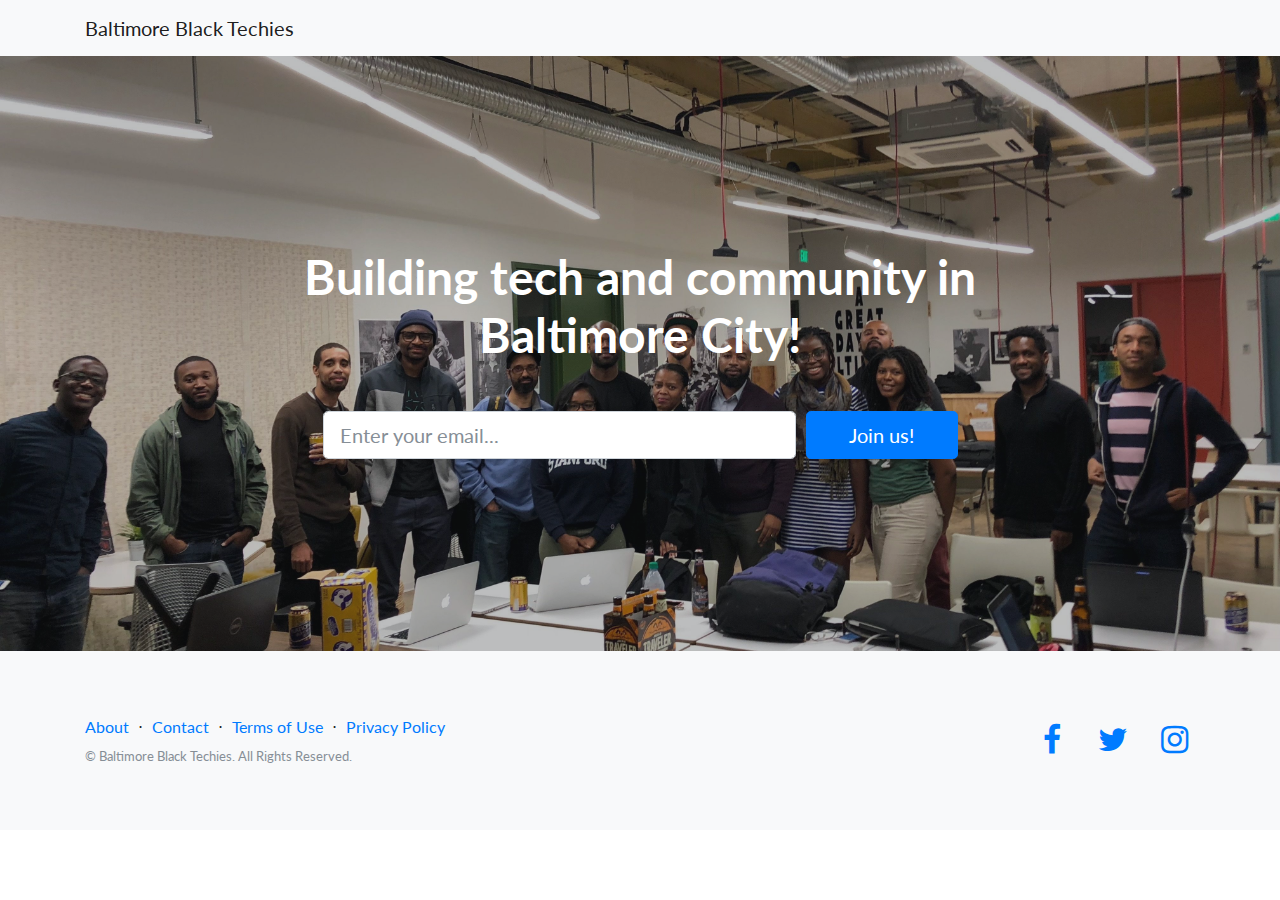
==== index.html @ 18c5f83c "Initial conversion of Start Bootstrap landing page." ====
<!DOCTYPE html>
<html lang="en">

  <head>

    <meta charset="utf-8">
    <meta name="viewport" content="width=device-width, initial-scale=1, shrink-to-fit=no">
    <meta name="description" content="">
    <meta name="author" content="">

    <title>Baltimore Black Techies</title>

    <!-- Bootstrap core CSS -->
    <link href="css/bootstrap.min.css" rel="stylesheet">

    <!-- Custom fonts for this template -->
    <link href="css/font-awesome.min.css" rel="stylesheet" type="text/css">
    <link href="css/simple-line-icons.css" rel="stylesheet" type="text/css">
    <link href="https://fonts.googleapis.com/css?family=Lato:300,400,700,300italic,400italic,700italic" rel="stylesheet" type="text/css">

    <!-- Custom styles for this template -->
    <link href="css/landing-page.min.css" rel="stylesheet">

    <!-- Custom styles for Baltimore Black Techies landing page. -->
    <link href="css/custom.css" rel="stylesheet">

  </head>

  <body>

    <!-- Navigation -->
    <nav class="navbar navbar-light bg-light static-top">
      <div class="container">
        <a class="navbar-brand" href="#">Baltimore Black Techies</a>
        <!-- <a class="btn btn-primary" href="#">Sign In</a> -->
      </div>
    </nav>

    <!-- Masthead -->
    <header class="masthead text-white text-center">
      <div class="overlay"></div>
      <div class="container">
        <div class="row">
          <div class="col-xl-9 mx-auto">
            <h1 class="mb-5">Building tech and community in Baltimore City!</h1>
          </div>
          <div class="col-md-10 col-lg-8 col-xl-7 mx-auto">
            <form>
              <div class="form-row">
                <div class="col-12 col-md-9 mb-2 mb-md-0">
                  <input type="email" class="form-control form-control-lg" placeholder="Enter your email...">
                </div>
                <div class="col-12 col-md-3">
                  <button type="submit" class="btn btn-block btn-lg btn-primary">Join us!</button>
                </div>
              </div>
            </form>
          </div>
        </div>
      </div>
    </header>

    <!-- Icons Grid -->
    <!-- <section class="features-icons bg-light text-center">
      <div class="container">
        <div class="row">
          <div class="col-lg-4">
            <div class="features-icons-item mx-auto mb-5 mb-lg-0 mb-lg-3">
              <div class="features-icons-icon d-flex">
                <i class="icon-screen-desktop m-auto text-primary"></i>
              </div>
              <h3>Fully Responsive</h3>
              <p class="lead mb-0">This theme will look great on any device, no matter the size!</p>
            </div>
          </div>
          <div class="col-lg-4">
            <div class="features-icons-item mx-auto mb-5 mb-lg-0 mb-lg-3">
              <div class="features-icons-icon d-flex">
                <i class="icon-layers m-auto text-primary"></i>
              </div>
              <h3>Bootstrap 4 Ready</h3>
              <p class="lead mb-0">Featuring the latest build of the new Bootstrap 4 framework!</p>
            </div>
          </div>
          <div class="col-lg-4">
            <div class="features-icons-item mx-auto mb-0 mb-lg-3">
              <div class="features-icons-icon d-flex">
                <i class="icon-check m-auto text-primary"></i>
              </div>
              <h3>Easy to Use</h3>
              <p class="lead mb-0">Ready to use with your own content, or customize the source files!</p>
            </div>
          </div>
        </div>
      </div>
    </section> -->

    <!-- Image Showcases -->
    <!-- <section class="showcase">
      <div class="container-fluid p-0">
        <div class="row no-gutters">

          <div class="col-lg-6 order-lg-2 text-white showcase-img" style="background-image: url('img/bg-showcase-1.jpg');"></div>
          <div class="col-lg-6 order-lg-1 my-auto showcase-text">
            <h2>Fully Responsive Design</h2>
            <p class="lead mb-0">When you use a theme created by Start Bootstrap, you know that the theme will look great on any device, whether it's a phone, tablet, or desktop the page will behave responsively!</p>
          </div>
        </div>
        <div class="row no-gutters">
          <div class="col-lg-6 text-white showcase-img" style="background-image: url('img/bg-showcase-2.jpg');"></div>
          <div class="col-lg-6 my-auto showcase-text">
            <h2>Updated For Bootstrap 4</h2>
            <p class="lead mb-0">Newly improved, and full of great utility classes, Bootstrap 4 is leading the way in mobile responsive web development! All of the themes on Start Bootstrap are now using Bootstrap 4!</p>
          </div>
        </div>
        <div class="row no-gutters">
          <div class="col-lg-6 order-lg-2 text-white showcase-img" style="background-image: url('img/bg-showcase-3.jpg');"></div>
          <div class="col-lg-6 order-lg-1 my-auto showcase-text">
            <h2>Easy to Use &amp; Customize</h2>
            <p class="lead mb-0">Landing Page is just HTML and CSS with a splash of SCSS for users who demand some deeper customization options. Out of the box, just add your content and images, and your new landing page will be ready to go!</p>
          </div>
        </div>
      </div>
    </section> -->

    <!-- Testimonials -->
    <!-- <section class="testimonials text-center bg-light">
      <div class="container">
        <h2 class="mb-5">What people are saying...</h2>
        <div class="row">
          <div class="col-lg-4">
            <div class="testimonial-item mx-auto mb-5 mb-lg-0">
              <img class="img-fluid rounded-circle mb-3" src="img/testimonials-1.jpg" alt="">
              <h5>Margaret E.</h5>
              <p class="font-weight-light mb-0">"This is fantastic! Thanks so much guys!"</p>
            </div>
          </div>
          <div class="col-lg-4">
            <div class="testimonial-item mx-auto mb-5 mb-lg-0">
              <img class="img-fluid rounded-circle mb-3" src="img/testimonials-2.jpg" alt="">
              <h5>Fred S.</h5>
              <p class="font-weight-light mb-0">"Bootstrap is amazing. I've been using it to create lots of super nice landing pages."</p>
            </div>
          </div>
          <div class="col-lg-4">
            <div class="testimonial-item mx-auto mb-5 mb-lg-0">
              <img class="img-fluid rounded-circle mb-3" src="img/testimonials-3.jpg" alt="">
              <h5>Sarah	W.</h5>
              <p class="font-weight-light mb-0">"Thanks so much for making these free resources available to us!"</p>
            </div>
          </div>
        </div>
      </div>
    </section> -->

    <!-- Call to Action -->
    <!-- <section class="call-to-action text-white text-center">
      <div class="overlay"></div>
      <div class="container">
        <div class="row">
          <div class="col-xl-9 mx-auto">
            <h2 class="mb-4">Ready to get started? Sign up now!</h2>
          </div>
          <div class="col-md-10 col-lg-8 col-xl-7 mx-auto">
            <form>
              <div class="form-row">
                <div class="col-12 col-md-9 mb-2 mb-md-0">
                  <input type="email" class="form-control form-control-lg" placeholder="Enter your email...">
                </div>
                <div class="col-12 col-md-3">
                  <button type="submit" class="btn btn-block btn-lg btn-primary">Sign up!</button>
                </div>
              </div>
            </form>
          </div>
        </div>
      </div>
    </section> -->

    <!-- Footer -->
    <footer class="footer bg-light">
      <div class="container">
        <div class="row">
          <div class="col-lg-6 h-100 text-center text-lg-left my-auto">
            <ul class="list-inline mb-2">
              <li class="list-inline-item">
                <a href="#">About</a>
              </li>
              <li class="list-inline-item">&sdot;</li>
              <li class="list-inline-item">
                <a href="#">Contact</a>
              </li>
              <li class="list-inline-item">&sdot;</li>
              <li class="list-inline-item">
                <a href="#">Terms of Use</a>
              </li>
              <li class="list-inline-item">&sdot;</li>
              <li class="list-inline-item">
                <a href="#">Privacy Policy</a>
              </li>
            </ul>
            <p class="text-muted small mb-4 mb-lg-0">&copy; Baltimore Black Techies. All Rights Reserved.</p>
          </div>
          <div class="col-lg-6 h-100 text-center text-lg-right my-auto">
            <ul class="list-inline mb-0">
              <li class="list-inline-item mr-3">
                <a href="#">
                  <i class="fa fa-facebook fa-2x fa-fw"></i>
                </a>
              </li>
              <li class="list-inline-item mr-3">
                <a href="#">
                  <i class="fa fa-twitter fa-2x fa-fw"></i>
                </a>
              </li>
              <li class="list-inline-item">
                <a href="#">
                  <i class="fa fa-instagram fa-2x fa-fw"></i>
                </a>
              </li>
            </ul>
          </div>
        </div>
      </div>
    </footer>

    <!-- Bootstrap core JavaScript -->
    <script src="vendor/jquery/jquery.min.js"></script>
    <script src="vendor/bootstrap/js/bootstrap.bundle.min.js"></script>

  </body>

</html>
---- css/landing-page.min.css ----
/*!
 * Start Bootstrap - Landing Page v4.0.0-beta.2 (https://startbootstrap.com/template-overviews/landing-page)
 * Copyright 2013-2017 Start Bootstrap
 * Licensed under MIT (https://github.com/BlackrockDigital/startbootstrap-landing-page/blob/master/LICENSE)
 */body{font-family:Lato,'Helvetica Neue',Helvetica,Arial,sans-serif}h1,h2,h3,h4,h5,h6{font-family:Lato,'Helvetica Neue',Helvetica,Arial,sans-serif;font-weight:700}header.masthead{position:relative;background-color:#343a40;background:url(../img/bg-masthead.jpg) no-repeat center center;-webkit-background-size:cover;-moz-background-size:cover;-o-background-size:cover;background-size:cover;padding-top:8rem;padding-bottom:8rem}header.masthead .overlay{position:absolute;background-color:#212529;height:100%;width:100%;top:0;left:0;opacity:.3}header.masthead h1{font-size:2rem}@media (min-width:768px){header.masthead{padding-top:12rem;padding-bottom:12rem}header.masthead h1{font-size:3rem}}.showcase .showcase-text{padding:3rem}.showcase .showcase-img{min-height:30rem;background-size:cover}@media (min-width:768px){.showcase .showcase-text{padding:7rem}}.features-icons{padding-top:7rem;padding-bottom:7rem}.features-icons .features-icons-item{max-width:20rem}.features-icons .features-icons-item .features-icons-icon{height:7rem}.features-icons .features-icons-item .features-icons-icon i{font-size:4.5rem}.features-icons .features-icons-item:hover .features-icons-icon i{font-size:5rem}.testimonials{padding-top:7rem;padding-bottom:7rem}.testimonials .testimonial-item{max-width:18rem}.testimonials .testimonial-item img{max-width:12rem;box-shadow:0 5px 5px 0 #adb5bd}.call-to-action{position:relative;background-color:#343a40;background:url(../img/bg-masthead.jpg) no-repeat center center;-webkit-background-size:cover;-moz-background-size:cover;-o-background-size:cover;background-size:cover;padding-top:7rem;padding-bottom:7rem}.call-to-action .overlay{position:absolute;background-color:#212529;height:100%;width:100%;top:0;left:0;opacity:.3}footer.footer{padding-top:4rem;padding-bottom:4rem}
---- css/custom.css ----
header.masthead {
  background: url(../img/bbt.jpg) no-repeat center center;
  -webkit-background-size: cover;
  -moz-background-size: cover;
  -o-background-size: cover;
  background-size: cover;
}
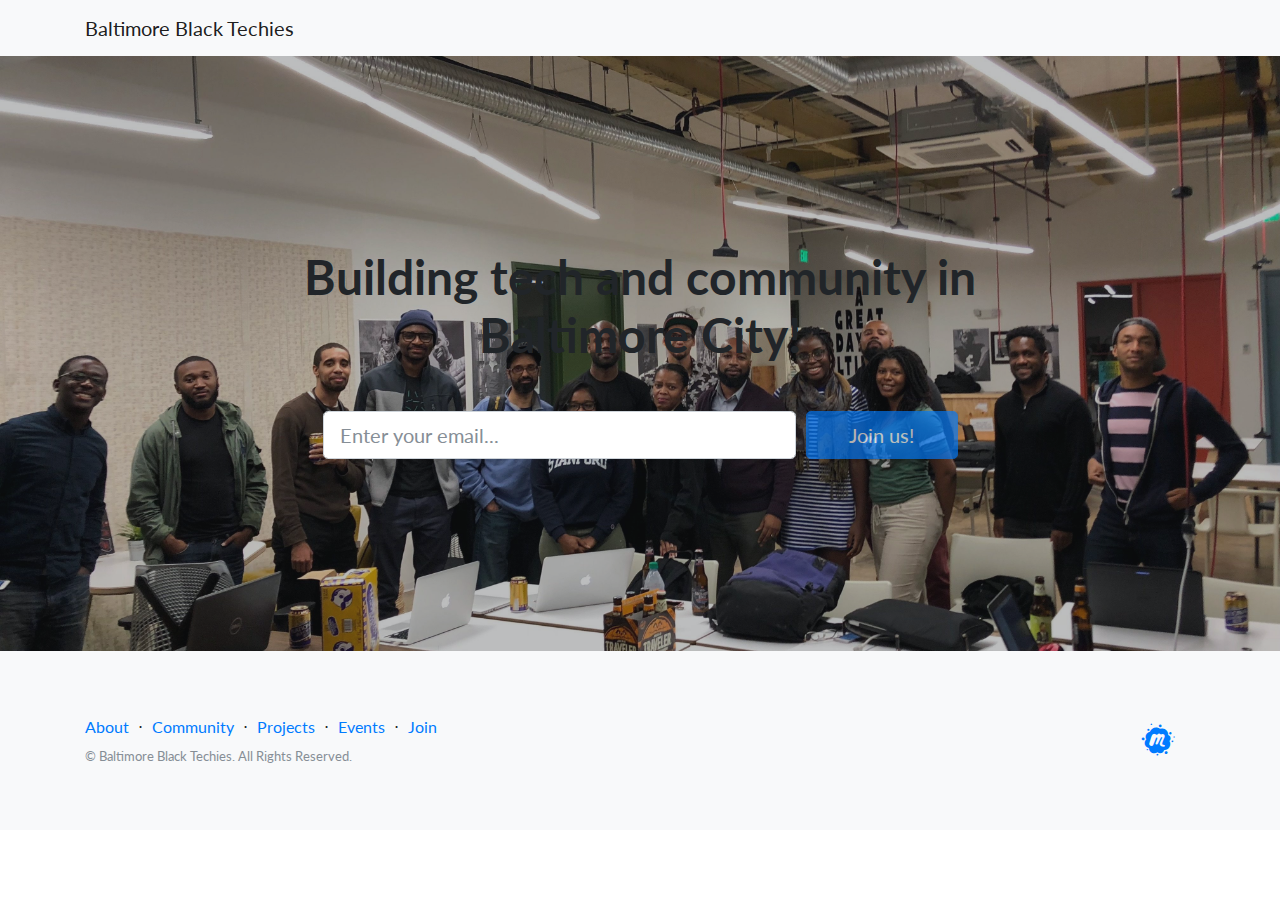
==== commit a454662a: "changed text to red" ====
--- a/index.html
+++ b/index.html
@@ -5,16 +5,37 @@
 
     <meta charset="utf-8">
     <meta name="viewport" content="width=device-width, initial-scale=1, shrink-to-fit=no">
-    <meta name="description" content="">
-    <meta name="author" content="">
+    <meta name="description" content="Bmore Black Techies is a Baltimore based community run technical meetup.">
+    <meta name="author" content="Baltimore Black Techies Meetup!">
 
     <title>Baltimore Black Techies</title>
+
+
+    <!-- Favicons -->
+    <link rel="apple-touch-icon" sizes="57x57" href="img/favicon/apple-icon-57x57.png">
+    <link rel="apple-touch-icon" sizes="60x60" href="img/favicon/apple-icon-60x60.png">
+    <link rel="apple-touch-icon" sizes="72x72" href="img/favicon/apple-icon-72x72.png">
+    <link rel="apple-touch-icon" sizes="76x76" href="img/favicon/apple-icon-76x76.png">
+    <link rel="apple-touch-icon" sizes="114x114" href="img/favicon/apple-icon-114x114.png">
+    <link rel="apple-touch-icon" sizes="120x120" href="img/favicon/apple-icon-120x120.png">
+    <link rel="apple-touch-icon" sizes="144x144" href="img/favicon/apple-icon-144x144.png">
+    <link rel="apple-touch-icon" sizes="152x152" href="img/favicon/apple-icon-152x152.png">
+    <link rel="apple-touch-icon" sizes="180x180" href="img/favicon/apple-icon-180x180.png">
+    <link rel="icon" type="image/png" sizes="192x192"  href="img/favicon/android-icon-192x192.png">
+    <link rel="icon" type="image/png" sizes="32x32" href="img/favicon/favicon-32x32.png">
+    <link rel="icon" type="image/png" sizes="96x96" href="img/favicon/favicon-96x96.png">
+    <link rel="icon" type="image/png" sizes="16x16" href="img/favicon/favicon-16x16.png">
+    <link rel="manifest" href="img/favicon/manifest.json">
+    <meta name="msapplication-TileColor" content="#ffffff">
+    <meta name="msapplication-TileImage" content="img/favicon/ms-icon-144x144.png">
+    <meta name="theme-color" content="#ffffff">
+
 
     <!-- Bootstrap core CSS -->
     <link href="css/bootstrap.min.css" rel="stylesheet">
 
     <!-- Custom fonts for this template -->
-    <link href="css/font-awesome.min.css" rel="stylesheet" type="text/css">
+    <link href="https://maxcdn.bootstrapcdn.com/font-awesome/4.7.0/css/font-awesome.min.css" rel="stylesheet" integrity="sha384-wvfXpqpZZVQGK6TAh5PVlGOfQNHSoD2xbE+QkPxCAFlNEevoEH3Sl0sibVcOQVnN" crossorigin="anonymous">
     <link href="css/simple-line-icons.css" rel="stylesheet" type="text/css">
     <link href="https://fonts.googleapis.com/css?family=Lato:300,400,700,300italic,400italic,700italic" rel="stylesheet" type="text/css">
 
@@ -37,7 +58,7 @@
     </nav>
 
     <!-- Masthead -->
-    <header class="masthead text-white text-center">
+    <header class="masthead text-red text-center">
       <div class="overlay"></div>
       <div class="container">
         <div class="row">
@@ -51,7 +72,7 @@
                   <input type="email" class="form-control form-control-lg" placeholder="Enter your email...">
                 </div>
                 <div class="col-12 col-md-3">
-                  <button type="submit" class="btn btn-block btn-lg btn-primary">Join us!</button>
+                  <button type="submit" class="btn btn-block btn-lg btn-primary disabled">Join us!</button>
                 </div>
               </div>
             </form>
@@ -184,19 +205,23 @@
           <div class="col-lg-6 h-100 text-center text-lg-left my-auto">
             <ul class="list-inline mb-2">
               <li class="list-inline-item">
-                <a href="#">About</a>
-              </li>
-              <li class="list-inline-item">&sdot;</li>
-              <li class="list-inline-item">
-                <a href="#">Contact</a>
-              </li>
-              <li class="list-inline-item">&sdot;</li>
-              <li class="list-inline-item">
-                <a href="#">Terms of Use</a>
-              </li>
-              <li class="list-inline-item">&sdot;</li>
-              <li class="list-inline-item">
-                <a href="#">Privacy Policy</a>
+                <a href="About.html">About</a>
+              </li>
+              <li class="list-inline-item">&sdot;</li>
+              <li class="list-inline-item">
+                <a href="community.html">Community</a>
+              </li>
+              <li class="list-inline-item">&sdot;</li>
+              <li class="list-inline-item">
+                <a href="projects.html">Projects</a>
+              </li>
+              <li class="list-inline-item">&sdot;</li>
+              <li class="list-inline-item">
+                <a href="events.html">Events</a>
+              </li>
+              <li class="list-inline-item">&sdot;</li>
+              <li class="list-inline-item">
+                <a href="join.html">Join</a>
               </li>
             </ul>
             <p class="text-muted small mb-4 mb-lg-0">&copy; Baltimore Black Techies. All Rights Reserved.</p>
@@ -204,18 +229,8 @@
           <div class="col-lg-6 h-100 text-center text-lg-right my-auto">
             <ul class="list-inline mb-0">
               <li class="list-inline-item mr-3">
-                <a href="#">
-                  <i class="fa fa-facebook fa-2x fa-fw"></i>
-                </a>
-              </li>
-              <li class="list-inline-item mr-3">
-                <a href="#">
-                  <i class="fa fa-twitter fa-2x fa-fw"></i>
-                </a>
-              </li>
-              <li class="list-inline-item">
-                <a href="#">
-                  <i class="fa fa-instagram fa-2x fa-fw"></i>
+                <a href="https://www.meetup.com/Baltimore-Black-Techies-Meetup">
+                  <i class="fa fa-meetup fa-2x fa-fw"></i>
                 </a>
               </li>
             </ul>
